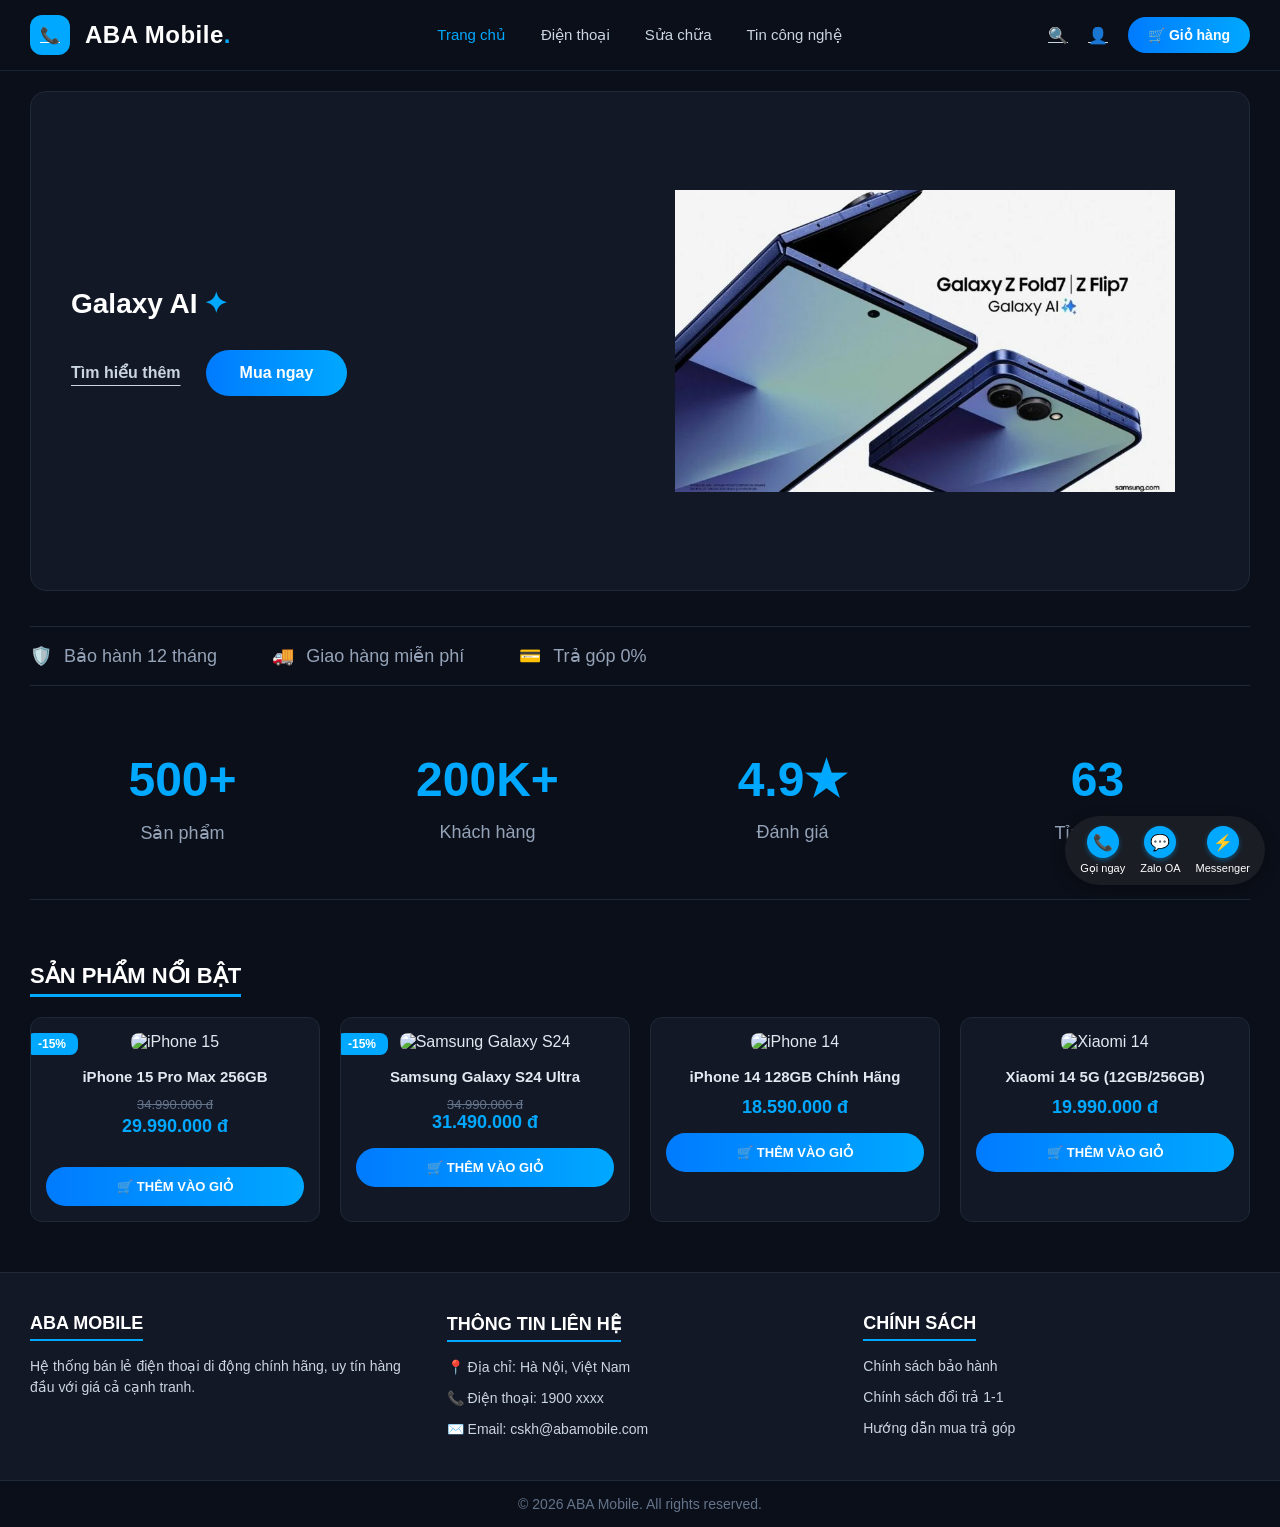
==== view/index.html @ 18c00dc8 "." ====
<!doctype html>
<html lang="vi">
  <head>
    <meta charset="UTF-8" />
    <meta name="viewport" content="width=device-width, initial-scale=1.0" />
    <link rel="stylesheet" href="../public/css/style.css" />
    <title>ABA Mobile</title>
  </head>

  <body>
    <header class="modern-header">
      <div class="container header-inner">
        <div class="header-left">
          <a href="tel:1900xxxx" class="btn-phone-icon"> 📞 </a>

          <a href="index.html" class="modern-logo">
            ABA Mobile<span class="dot">.</span>
          </a>
        </div>

        <nav class="header-center">
          <ul class="modern-menu">
            <li><a href="index.html" class="active">Trang chủ</a></li>
            <li><a href="dienthoai.html">Điện thoại</a></li>
            <li><a href="suachua.html">Sửa chữa</a></li>
            <li><a href="tincongnghe.html">Tin công nghệ</a></li>
          </ul>
        </nav>

        <div class="header-right">
          <a href="#" class="icon-action" title="Tìm kiếm">🔍</a>
          <a href="#" class="icon-action" title="Tài khoản">👤</a>

          <a href="cart.html" class="btn-cart-modern">
            🛒 Giỏ hàng
            <span id="cart-badge" style="display: none">0</span>
          </a>
        </div>
      </div>
    </header>

    <main class="container">
      <section class="hero">
        <div class="hero-content">
          <div class="brand">Galaxy AI<span>✦</span></div>

          <div class="buttons">
            <a href="#" class="learn-more">Tìm hiểu thêm</a>
            <a href="#" class="buy-now">Mua ngay</a>
          </div>
        </div>

        <div class="hero-image">
          <img src="../public/images/Fold7.webp" alt="Galaxy AI" />
        </div>
      </section>

      <section class="service-stats">
        <div class="service-top">
          <div class="service-top-item">🛡️ <span>Bảo hành 12 tháng</span></div>
          <div class="service-top-item">🚚 <span>Giao hàng miễn phí</span></div>
          <div class="service-top-item">💳 <span>Trả góp 0%</span></div>
        </div>

        <div class="stats-grid">
          <div class="stats-item">
            <h3>500+</h3>
            <p>Sản phẩm</p>
          </div>

          <div class="stats-item">
            <h3>200K+</h3>
            <p>Khách hàng</p>
          </div>

          <div class="stats-item">
            <h3>4.9★</h3>
            <p>Đánh giá</p>
          </div>

          <div class="stats-item">
            <h3>63</h3>
            <p>Tỉnh thành</p>
          </div>
        </div>
      </section>

      <br />

      <h2 class="section-title" style="margin-top: 0">SẢN PHẨM NỔI BẬT</h2>

      <div class="product-grid">
        <div class="product-card">
          <span class="badge badge-sale">-15%</span>
          <img
            src="https://placehold.co/250x250/eeeeee/333333?text=iPhone+15"
            alt="iPhone 15"
          />
          <h3 class="product-title">iPhone 15 Pro Max 256GB</h3>
          <div class="price-group">
            <p class="old-price">34.990.000 đ</p>
            <p class="product-price">29.990.000 đ</p>
          </div>
          <button
            class="btn-add-cart"
            onclick="
              addToCart(
                'sp01',
                'iPhone 15 Pro Max 256GB',
                29990000,
                'https://placehold.co/250x250/eeeeee/333333?text=iPhone+15',
              )
            "
          >
            🛒 Thêm vào giỏ
          </button>
        </div>

        <div class="product-card">
          <span class="badge badge-sale">-15%</span>
          <img
            src="https://placehold.co/250x250/eeeeee/333333?text=Galaxy+S24"
            alt="Samsung Galaxy S24"
          />
          <h3 class="product-title">Samsung Galaxy S24 Ultra</h3>
          <p class="old-price">34.990.000 đ</p>
          <p class="product-price">31.490.000 đ</p>
          <button
            class="btn-add-cart"
            onclick="
              addToCart(
                'sp02',
                'Samsung Galaxy S24 Ultra',
                31490000,
                'https://placehold.co/250x250/eeeeee/333333?text=Galaxy+S24',
              )
            "
          >
            🛒 Thêm vào giỏ
          </button>
        </div>

        <div class="product-card">
          <img
            src="https://placehold.co/250x250/eeeeee/333333?text=iPhone+14"
            alt="iPhone 14"
          />
          <h3 class="product-title">iPhone 14 128GB Chính Hãng</h3>
          <p class="product-price">18.590.000 đ</p>
          <button
            class="btn-add-cart"
            onclick="
              addToCart(
                'sp03',
                'iPhone 14 128GB Chính Hãng',
                18590000,
                'https://placehold.co/250x250/eeeeee/333333?text=iPhone+14',
              )
            "
          >
            🛒 Thêm vào giỏ
          </button>
        </div>

        <div class="product-card">
          <img
            src="https://placehold.co/250x250/eeeeee/333333?text=Xiaomi+14"
            alt="Xiaomi 14"
          />
          <h3 class="product-title">Xiaomi 14 5G (12GB/256GB)</h3>
          <p class="product-price">19.990.000 đ</p>
          <button
            class="btn-add-cart"
            onclick="
              addToCart(
                'sp04',
                'Xiaomi 14 5G (12GB/256GB)',
                19990000,
                'https://placehold.co/250x250/eeeeee/333333?text=Xiaomi+14',
              )
            "
          >
            🛒 Thêm vào giỏ
          </button>
        </div>
      </div>
    </main>

    <div class="floating-contact">
      <a href="tel:1900xxxx" class="contact-item">
        <div class="icon-circle">📞</div>
        <span>Gọi ngay</span>
      </a>

      <a href="https://zalo.me/xxxx" target="_blank" class="contact-item">
        <div class="icon-circle">💬</div>
        <span>Zalo OA</span>
      </a>

      <a href="https://m.me/xxxx" target="_blank" class="contact-item">
        <div class="icon-circle">⚡</div>
        <span>Messenger</span>
      </a>
    </div>

    <footer>
      <div class="container footer-content">
        <div class="footer-col">
          <h3>ABA Mobile</h3>
          <p>
            Hệ thống bán lẻ điện thoại di động chính hãng, uy tín hàng đầu với
            giá cả cạnh tranh.
          </p>
        </div>

        <div class="footer-col">
          <h3>Thông Tin Liên Hệ</h3>
          <p>📍 Địa chỉ: Hà Nội, Việt Nam</p>
          <p>📞 Điện thoại: 1900 xxxx</p>
          <p>✉️ Email: cskh@abamobile.com</p>
        </div>

        <div class="footer-col">
          <h3>Chính Sách</h3>
          <p><a href="#">Chính sách bảo hành</a></p>
          <p><a href="#">Chính sách đổi trả 1-1</a></p>
          <p><a href="#">Hướng dẫn mua trả góp</a></p>
        </div>
      </div>

      <div class="footer-bottom">
        <p>&copy; 2026 ABA Mobile. All rights reserved.</p>
      </div>
    </footer>

    <div id="toast"></div>

    <script src="../public/js/cart.js"></script>
  </body>
</html>
---- public/css/style.css ----
* {
  margin: 0;
  padding: 0;
  box-sizing: border-box;
  font-family: Arial, Helvetica, sans-serif;
}

body {
  background-color: #0b0f19; /* Nền Dark Mode mặc định */
  color: #e2e8f0;
}

.container {
  width: 100%;
  max-width: 2500px;
  margin: 0 auto;
  padding: 0 30px;
}

/* =========================================
   2. HEADER MODERN (DARK THEME)
========================================= */
.modern-header {
  background-color: #0b0f19;
  border-bottom: 1px solid #1a2235;
  padding: 15px 0;
}
.header-inner {
  display: flex;
  justify-content: space-between;
  align-items: center;
}
.header-left {
  display: flex;
  align-items: center;
  gap: 15px;
}

.btn-phone-icon {
  background-color: #00a8ff;
  color: white;
  width: 40px;
  height: 40px;
  border-radius: 12px;
  display: flex;
  justify-content: center;
  align-items: center;
  transition: 0.3s;
}
.btn-phone-icon:hover {
  background-color: #008be5;
  transform: scale(1.05);
}

.modern-logo {
  color: white;
  font-size: 24px;
  font-weight: 900;
  text-decoration: none;
  letter-spacing: 0.5px;
}
.modern-logo .dot {
  color: #00a8ff;
}

.header-center {
  flex-grow: 1;
  display: flex;
  justify-content: center;
}
.modern-menu {
  display: flex;
  list-style: none;
  gap: 35px;
  margin: 0;
  padding: 0;
}
.modern-menu a {
  color: #cbd5e1;
  text-decoration: none;
  font-size: 15px;
  font-weight: 500;
  transition: 0.3s;
}
.modern-menu a:hover,
.modern-menu a.active {
  color: #00a8ff;
}

/* Menu con xổ xuống (Dropdown) tối ưu cho Dark Mode */
.has-dropdown {
  position: relative;
}
.dropdown-menu {
  list-style: none;
  position: absolute;
  background-color: #1a2235;
  min-width: 220px;
  box-shadow: 0 5px 15px rgba(0, 0, 0, 0.5);
  border-radius: 8px;
  padding: 5px 0;
  z-index: 1000;
  opacity: 0;
  visibility: hidden;
  transform: translateY(10px);
  transition: all 0.3s ease;
  top: calc(100% + 10px);
  left: 0;
  border: 1px solid #2d3748;
}
.has-dropdown:hover > .dropdown-menu {
  opacity: 1;
  visibility: visible;
  transform: translate(0, 0);
}
.dropdown-menu a {
  display: block;
  padding: 12px 20px;
  color: #cbd5e1;
  border-bottom: 1px solid #2d3748;
}
.dropdown-menu li:last-child a {
  border-bottom: none;
}
.dropdown-menu a:hover {
  background-color: #121826;
  color: #00a8ff;
  padding-left: 25px;
}

.header-right {
  display: flex;
  align-items: center;
  gap: 20px;
}
.icon-action {
  color: #cbd5e1;
  transition: 0.3s;
  display: flex;
  align-items: center;
}
.icon-action:hover {
  color: #00a8ff;
  transform: scale(1.1);
}

.btn-cart-modern {
  background: linear-gradient(90deg, #007bff, #00a8ff);
  color: white;
  text-decoration: none;
  padding: 10px 20px;
  border-radius: 30px;
  font-weight: bold;
  font-size: 14px;
  display: flex;
  align-items: center;
  gap: 8px;
  transition: 0.3s;
}
.btn-cart-modern:hover {
  opacity: 0.9;
  transform: scale(1.03);
}

/* =========================================
   3. HERO SECTION (BANNER TỐI ƯU DARK MODE)
========================================= */
.hero {
  width: 100%;
  min-height: 500px;
  display: flex;
  align-items: center;
  justify-content: space-between;
  padding: 50px 40px;
  background-color: #121826;
  border-radius: 16px;
  margin-top: 20px;
  border: 1px solid #1f2937;
  position: relative;
  overflow: hidden;
}
.hero-content {
  width: 45%;
  z-index: 2;
}
.hero-content h1 {
  font-size: 48px;
  line-height: 1.1;
  font-weight: 800;
  color: #ffffff;
  margin-bottom: 25px;
}
.brand {
  font-size: 28px;
  font-weight: 800;
  color: #ffffff;
  margin-bottom: 30px;
}
.brand span {
  color: #00a8ff;
  margin-left: 6px;
}

.buttons {
  display: flex;
  align-items: center;
  gap: 25px;
}
.learn-more {
  color: #cbd5e1;
  font-size: 16px;
  font-weight: 700;
  text-decoration: underline;
  text-underline-offset: 7px;
  transition: 0.3s;
}
.learn-more:hover {
  color: #00a8ff;
}
.buy-now {
  padding: 14px 34px;
  border-radius: 30px;
  color: #fff;
  background: linear-gradient(90deg, #007bff, #00a8ff);
  font-size: 16px;
  font-weight: 700;
  text-decoration: none;
  transition: 0.3s;
  border: none;
}
.buy-now:hover {
  transform: translateY(-3px);
  box-shadow: 0 5px 15px rgba(0, 168, 255, 0.4);
}

.hero-image {
  width: 50%;
  display: flex;
  justify-content: center;
  align-items: center;
  position: relative;
}
.hero-image img {
  width: 100%;
  max-width: 500px;
  display: block;
  object-fit: cover;
}

@media (max-width: 900px) {
  .hero {
    flex-direction: column;
    text-align: center;
    padding: 40px 20px;
  }
  .hero-content,
  .hero-image {
    width: 100%;
  }
  .buttons {
    justify-content: center;
  }
}

/* =========================================
   4. LƯỚI SẢN PHẨM NỔI BẬT
========================================= */
.section-title {
  margin: 50px 0 20px 0;
  font-size: 22px;
  color: #ffffff;
  border-bottom: 3px solid #00a8ff;
  display: inline-block;
  padding-bottom: 5px;
  text-transform: uppercase;
}

.product-grid {
  display: grid;
  grid-template-columns: repeat(4, 1fr);
  gap: 20px;
  margin-bottom: 50px;
}

.product-card {
  background-color: #121826;
  border: 1px solid #1f2937;
  border-radius: 12px;
  padding: 15px;
  text-align: center;
  transition: 0.3s;
  position: relative;
  overflow: hidden;
}
.product-card:hover {
  transform: translateY(-5px);
  box-shadow: 0 8px 20px rgba(0, 0, 0, 0.5);
  border-color: #00a8ff;
}
.product-card img {
  width: 100%;
  max-width: 200px;
  margin-bottom: 15px;
  border-radius: 8px;
}

.badge {
  position: absolute;
  top: 15px;
  left: -5px;
  background-color: #00a8ff;
  color: white;
  font-size: 12px;
  font-weight: bold;
  padding: 4px 12px;
  border-radius: 8px;
  z-index: 2;
}

.product-title {
  font-size: 15px;
  color: #e2e8f0;
  margin-bottom: 10px;
  line-height: 1.4;
}
.price-group {
  display: flex;
  flex-direction: column;
  align-items: center;
  gap: 4px;
  margin-bottom: 15px;
}
.old-price {
  font-size: 13px;
  color: #64748b;
  text-decoration: line-through;
}
.product-price {
  color: #00a8ff;
  font-weight: bold;
  font-size: 18px;
  margin-bottom: 15px;
} /* Margin cho SP ko có giá cũ */

.btn-add-cart {
  background: linear-gradient(90deg, #007bff, #00a8ff);
  color: white;
  border: none;
  padding: 12px;
  border-radius: 30px;
  cursor: pointer;
  font-weight: bold;
  width: 100%;
  font-size: 13px;
  text-transform: uppercase;
  transition: 0.3s;
}
.btn-add-cart:hover {
  background: linear-gradient(90deg, #0056b3, #007bff);
  transform: scale(1.02);
}

/* =========================================
   5. NÚT LIÊN HỆ NỔI (BẢN MINI)
========================================= */
.floating-contact {
  position: fixed;
  bottom: 15px;
  right: 15px;
  background-color: #1a1d24;
  padding: 10px 15px;
  border-radius: 50px;
  display: flex;
  gap: 15px;
  box-shadow: 0 4px 15px rgba(0, 0, 0, 0.3);
  z-index: 9999;
}
.contact-item {
  display: flex;
  flex-direction: column;
  align-items: center;
  text-decoration: none;
  color: white;
  font-size: 11px;
  transition: 0.3s;
}
.contact-item:hover {
  transform: translateY(-3px);
}
.icon-circle {
  background-color: #00a8ff;
  width: 32px;
  height: 32px;
  border-radius: 50%;
  display: flex;
  justify-content: center;
  align-items: center;
  font-size: 16px;
  color: #fff;
  margin-bottom: 4px;
  box-shadow: 0 2px 5px rgba(0, 168, 255, 0.4);
}

/* =========================================
   6. FOOTER (CHÂN TRANG)
========================================= */
footer {
  background-color: #121826;
  border-top: 1px solid #1f2937;
  padding-top: 40px;
  margin-top: 50px;
}
.footer-content {
  display: grid;
  grid-template-columns: repeat(3, 1fr);
  gap: 30px;
  margin-bottom: 30px;
}
.footer-col h3 {
  color: #ffffff;
  margin-bottom: 15px;
  font-size: 18px;
  text-transform: uppercase;
  border-bottom: 2px solid #00a8ff;
  display: inline-block;
  padding-bottom: 5px;
}
.footer-col p {
  margin-bottom: 10px;
  line-height: 1.5;
  font-size: 14px;
  color: #cbd5e1;
}
.footer-col a {
  color: #cbd5e1;
  text-decoration: none;
  transition: 0.3s;
}
.footer-col a:hover {
  color: #00a8ff;
}
.footer-bottom {
  background-color: #0b0f19;
  text-align: center;
  padding: 15px 0;
  font-size: 14px;
  color: #64748b;
  border-top: 1px solid #1f2937;
}
.service-stats {
  margin: 35px 0 45px;
  border-top: 1px solid #1f2937;
  border-bottom: 1px solid #1f2937;
  padding: 0 0 55px;
}

.service-top {
  display: flex;
  align-items: center;
  gap: 55px;
  padding: 18px 0;
  border-bottom: 1px solid #1f2937;
}

.service-top-item {
  color: #94a3b8;
  font-size: 18px;
  font-weight: 500;
  display: flex;
  align-items: center;
  gap: 12px;
}

.service-top-item:first-child,
.service-top-item:nth-child(2),
.service-top-item:nth-child(3) {
  color: #00a8ff;
}

.service-top-item span {
  color: #94a3b8;
}

.stats-grid {
  display: grid;
  grid-template-columns: repeat(4, 1fr);
  text-align: center;
  padding-top: 70px;
}

.stats-item h3 {
  font-size: 48px;
  color: #00a8ff;
  font-weight: 900;
  margin-bottom: 18px;
  line-height: 1;
}

.stats-item p {
  color: #94a3b8;
  font-size: 18px;
  font-weight: 500;
}

@media (max-width: 900px) {
  .service-top {
    flex-wrap: wrap;
    gap: 20px;
  }

  .stats-grid {
    grid-template-columns: repeat(2, 1fr);
    gap: 35px;
  }
}

@media (max-width: 500px) {
  .stats-grid {
    grid-template-columns: 1fr;
  }
}
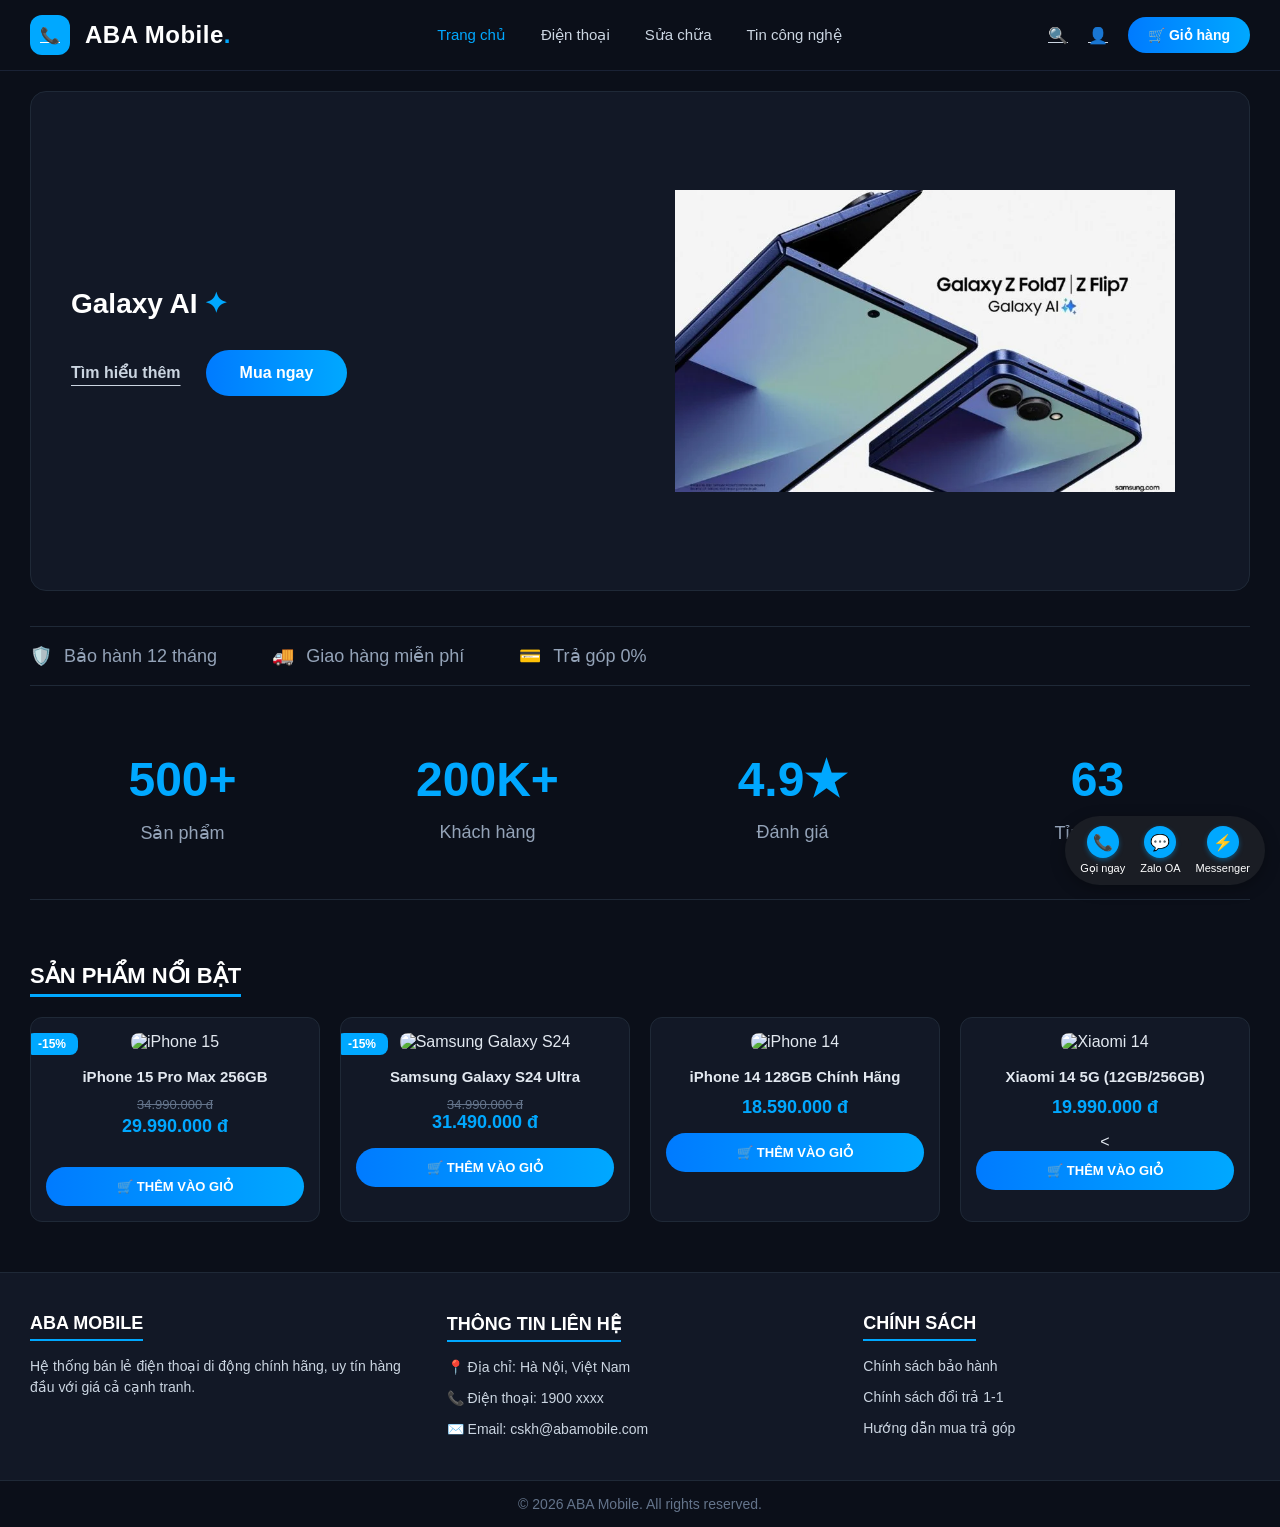
==== commit a55a53dd: "canh" ====
--- a/view/index.html
+++ b/view/index.html
@@ -102,18 +102,11 @@
             <p class="product-price">29.990.000 đ</p>
           </div>
           <button
-            class="btn-add-cart"
-            onclick="
-              addToCart(
-                'sp01',
-                'iPhone 15 Pro Max 256GB',
-                29990000,
-                'https://placehold.co/250x250/eeeeee/333333?text=iPhone+15',
-              )
-            "
-          >
-            🛒 Thêm vào giỏ
-          </button>
+    class="btn-add-cart"
+    onclick="addToCart('iphone15','iPhone 15 Pro Max 256GB',29990000,'https://placehold.co/250x250/eeeeee/333333?text=iPhone+15')">
+    🛒 Thêm vào giỏ
+</button>
+            
         </div>
 
         <div class="product-card">
@@ -126,18 +119,12 @@
           <p class="old-price">34.990.000 đ</p>
           <p class="product-price">31.490.000 đ</p>
           <button
-            class="btn-add-cart"
-            onclick="
-              addToCart(
-                'sp02',
-                'Samsung Galaxy S24 Ultra',
-                31490000,
-                'https://placehold.co/250x250/eeeeee/333333?text=Galaxy+S24',
-              )
-            "
-          >
-            🛒 Thêm vào giỏ
-          </button>
+    class="btn-add-cart"
+    onclick="addToCart('s24ultra','Samsung Galaxy S24 Ultra',31490000,'https://placehold.co/250x250/eeeeee/333333?text=Galaxy+S24')">
+    🛒 Thêm vào giỏ
+</button>
+
+            
         </div>
 
         <div class="product-card">
@@ -148,18 +135,12 @@
           <h3 class="product-title">iPhone 14 128GB Chính Hãng</h3>
           <p class="product-price">18.590.000 đ</p>
           <button
-            class="btn-add-cart"
-            onclick="
-              addToCart(
-                'sp03',
-                'iPhone 14 128GB Chính Hãng',
-                18590000,
-                'https://placehold.co/250x250/eeeeee/333333?text=iPhone+14',
-              )
-            "
-          >
-            🛒 Thêm vào giỏ
-          </button>
+    class="btn-add-cart"
+    onclick="addToCart('iphone14','iPhone 14 128GB Chính Hãng',18590000,'https://placehold.co/250x250/eeeeee/333333?text=iPhone+14')">
+    🛒 Thêm vào giỏ
+</button>
+
+            
         </div>
 
         <div class="product-card">
@@ -169,19 +150,13 @@
           />
           <h3 class="product-title">Xiaomi 14 5G (12GB/256GB)</h3>
           <p class="product-price">19.990.000 đ</p>
-          <button
-            class="btn-add-cart"
-            onclick="
-              addToCart(
-                'sp04',
-                'Xiaomi 14 5G (12GB/256GB)',
-                19990000,
-                'https://placehold.co/250x250/eeeeee/333333?text=Xiaomi+14',
-              )
-            "
-          >
-            🛒 Thêm vào giỏ
-          </button>
+          <
+<button
+    class="btn-add-cart"
+    onclick="addToCart('xiaomi14','Xiaomi 14 5G (12GB/256GB)',19990000,'https://placehold.co/250x250/eeeeee/333333?text=Xiaomi+14')">
+    🛒 Thêm vào giỏ
+</button>
+            
         </div>
       </div>
     </main>
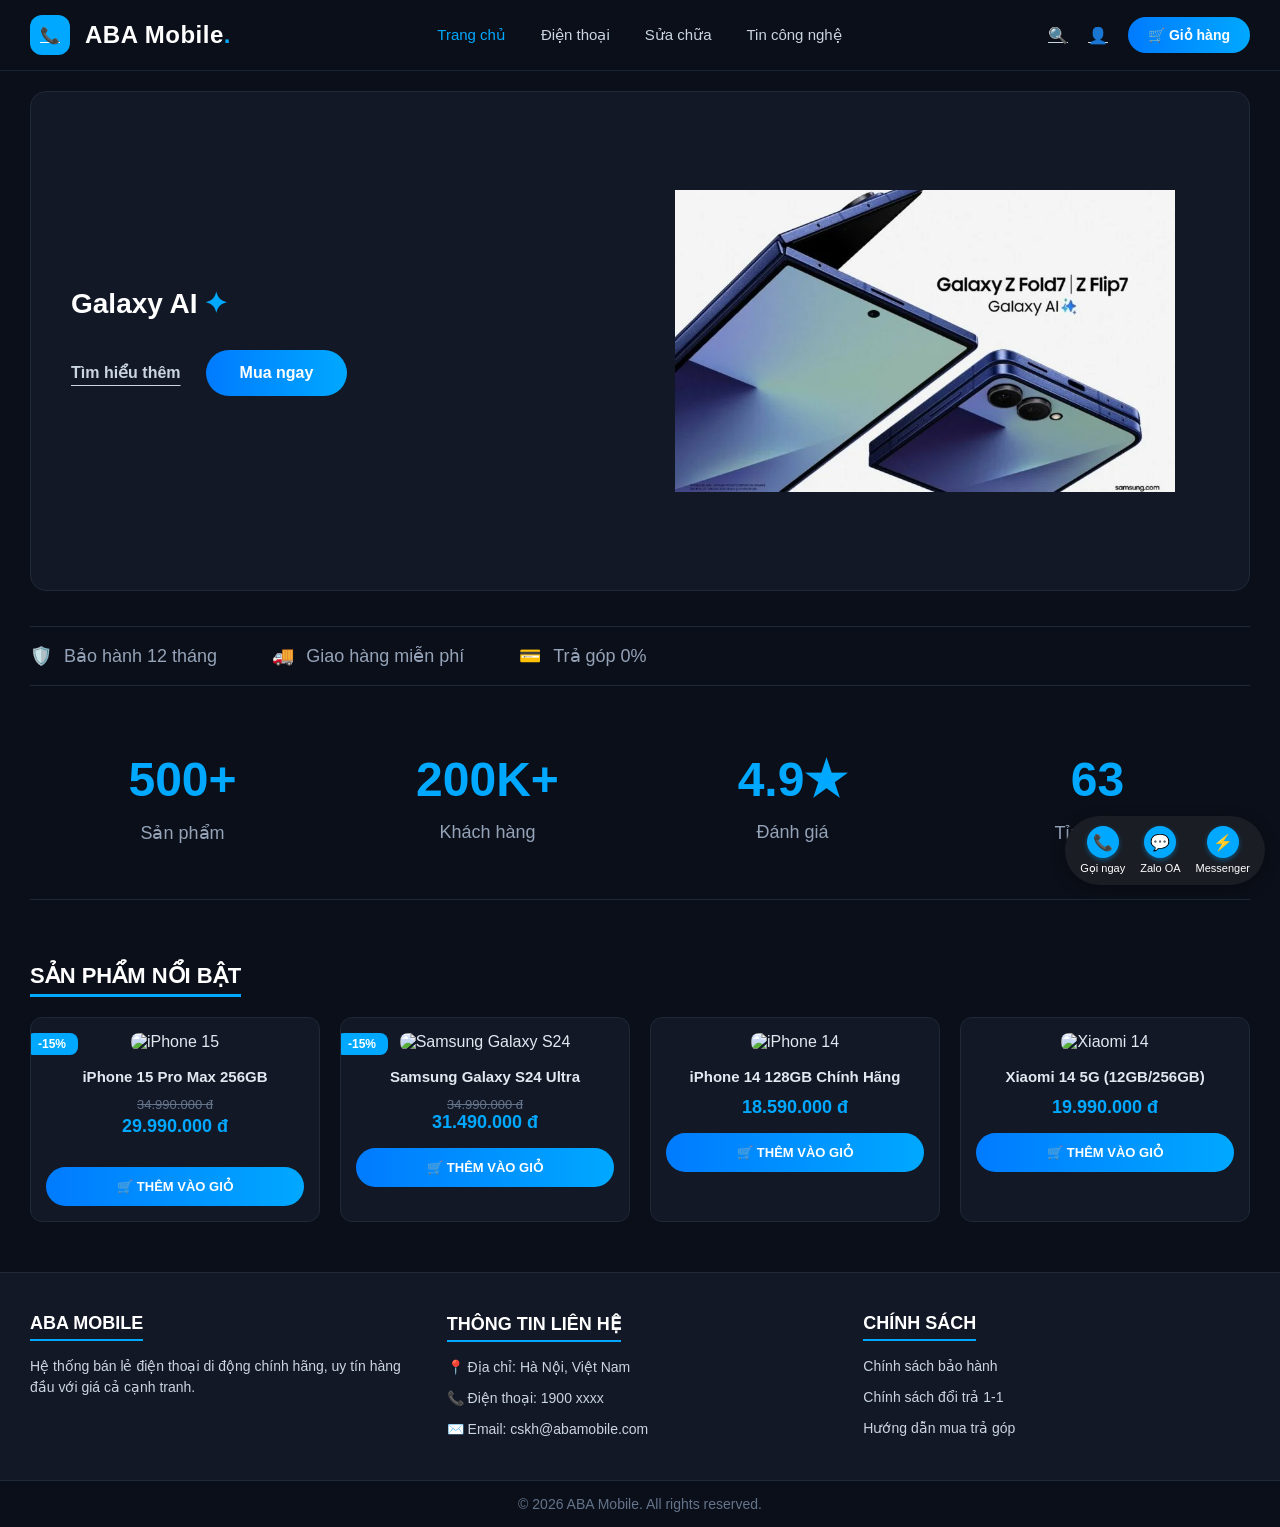
==== commit e57e0116: "vanhthangroi" ====
--- a/view/index.html
+++ b/view/index.html
@@ -150,7 +150,7 @@
           />
           <h3 class="product-title">Xiaomi 14 5G (12GB/256GB)</h3>
           <p class="product-price">19.990.000 đ</p>
-          <
+          
 <button
     class="btn-add-cart"
     onclick="addToCart('xiaomi14','Xiaomi 14 5G (12GB/256GB)',19990000,'https://placehold.co/250x250/eeeeee/333333?text=Xiaomi+14')">
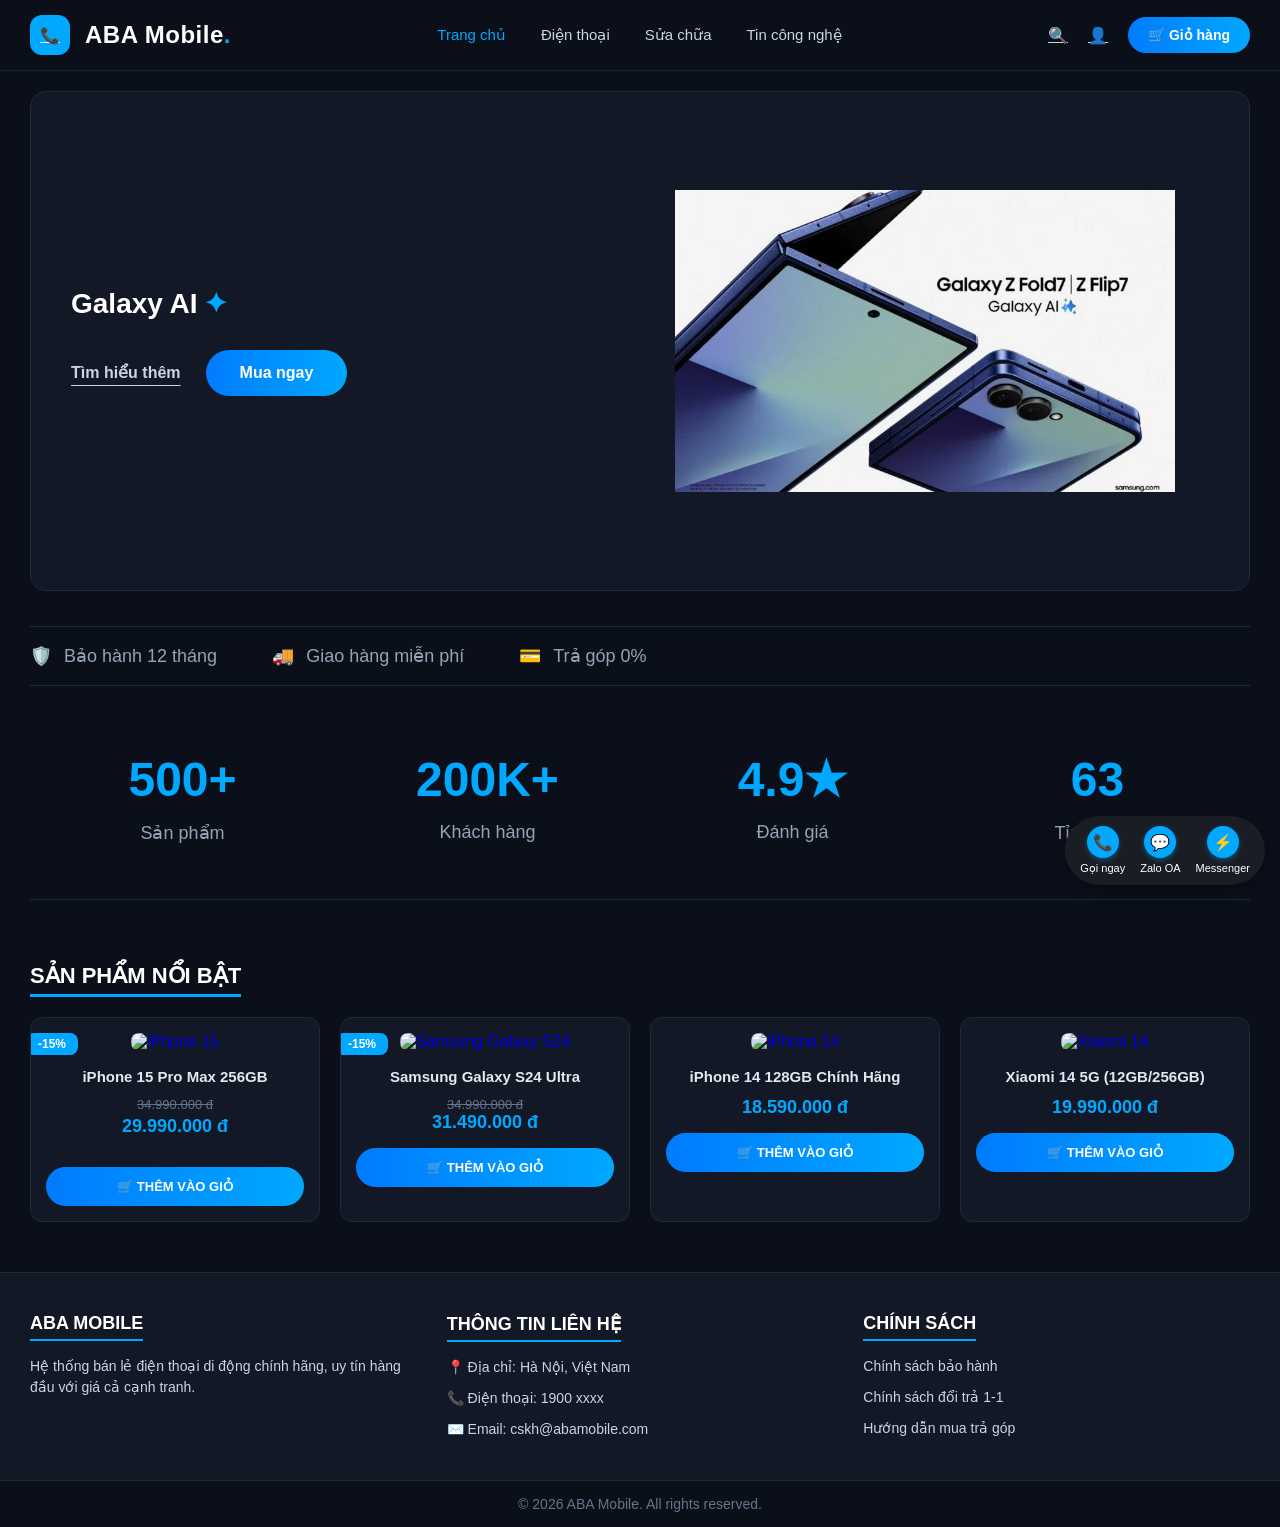
==== commit 91907fe7: "." ====
--- a/view/index.html
+++ b/view/index.html
@@ -92,71 +92,107 @@
       <div class="product-grid">
         <div class="product-card">
           <span class="badge badge-sale">-15%</span>
-          <img
-            src="https://placehold.co/250x250/eeeeee/333333?text=iPhone+15"
-            alt="iPhone 15"
-          />
-          <h3 class="product-title">iPhone 15 Pro Max 256GB</h3>
+          <a href="detail.html" style="text-decoration: none; display: block">
+            <img
+              src="https://placehold.co/250x250/eeeeee/333333?text=iPhone+15"
+              alt="iPhone 15"
+            />
+            <h3 class="product-title">iPhone 15 Pro Max 256GB</h3>
+          </a>
           <div class="price-group">
             <p class="old-price">34.990.000 đ</p>
             <p class="product-price">29.990.000 đ</p>
           </div>
           <button
-    class="btn-add-cart"
-    onclick="addToCart('iphone15','iPhone 15 Pro Max 256GB',29990000,'https://placehold.co/250x250/eeeeee/333333?text=iPhone+15')">
-    🛒 Thêm vào giỏ
-</button>
-            
+            class="btn-add-cart"
+            onclick="
+              addToCart(
+                'sp01',
+                'iPhone 15 Pro Max 256GB',
+                29990000,
+                'https://placehold.co/250x250/eeeeee/333333?text=iPhone+15',
+              )
+            "
+          >
+            🛒 Thêm vào giỏ
+          </button>
         </div>
 
         <div class="product-card">
           <span class="badge badge-sale">-15%</span>
-          <img
-            src="https://placehold.co/250x250/eeeeee/333333?text=Galaxy+S24"
-            alt="Samsung Galaxy S24"
-          />
-          <h3 class="product-title">Samsung Galaxy S24 Ultra</h3>
+          <a
+            href="../view/deltail.html"
+            style="text-decoration: none; display: block"
+          >
+            <img
+              src="https://placehold.co/250x250/eeeeee/333333?text=Galaxy+S24"
+              alt="Samsung Galaxy S24"
+            />
+            <h3 class="product-title">Samsung Galaxy S24 Ultra</h3>
+          </a>
           <p class="old-price">34.990.000 đ</p>
           <p class="product-price">31.490.000 đ</p>
           <button
-    class="btn-add-cart"
-    onclick="addToCart('s24ultra','Samsung Galaxy S24 Ultra',31490000,'https://placehold.co/250x250/eeeeee/333333?text=Galaxy+S24')">
-    🛒 Thêm vào giỏ
-</button>
-
-            
-        </div>
-
-        <div class="product-card">
-          <img
-            src="https://placehold.co/250x250/eeeeee/333333?text=iPhone+14"
-            alt="iPhone 14"
-          />
-          <h3 class="product-title">iPhone 14 128GB Chính Hãng</h3>
+            class="btn-add-cart"
+            onclick="
+              addToCart(
+                'sp02',
+                'Samsung Galaxy S24 Ultra',
+                31490000,
+                'https://placehold.co/250x250/eeeeee/333333?text=Galaxy+S24',
+              )
+            "
+          >
+            🛒 Thêm vào giỏ
+          </button>
+        </div>
+
+        <div class="product-card">
+          <a href="detail.html" style="text-decoration: none; display: block">
+            <img
+              src="https://placehold.co/250x250/eeeeee/333333?text=iPhone+14"
+              alt="iPhone 14"
+            />
+            <h3 class="product-title">iPhone 14 128GB Chính Hãng</h3>
+          </a>
           <p class="product-price">18.590.000 đ</p>
           <button
-    class="btn-add-cart"
-    onclick="addToCart('iphone14','iPhone 14 128GB Chính Hãng',18590000,'https://placehold.co/250x250/eeeeee/333333?text=iPhone+14')">
-    🛒 Thêm vào giỏ
-</button>
-
-            
-        </div>
-
-        <div class="product-card">
-          <img
-            src="https://placehold.co/250x250/eeeeee/333333?text=Xiaomi+14"
-            alt="Xiaomi 14"
-          />
-          <h3 class="product-title">Xiaomi 14 5G (12GB/256GB)</h3>
+            class="btn-add-cart"
+            onclick="
+              addToCart(
+                'sp03',
+                'iPhone 14 128GB Chính Hãng',
+                18590000,
+                'https://placehold.co/250x250/eeeeee/333333?text=iPhone+14',
+              )
+            "
+          >
+            🛒 Thêm vào giỏ
+          </button>
+        </div>
+
+        <div class="product-card">
+          <a href="detail.html" style="text-decoration: none; display: block">
+            <img
+              src="https://placehold.co/250x250/eeeeee/333333?text=Xiaomi+14"
+              alt="Xiaomi 14"
+            />
+            <h3 class="product-title">Xiaomi 14 5G (12GB/256GB)</h3>
+          </a>
           <p class="product-price">19.990.000 đ</p>
-          
-<button
-    class="btn-add-cart"
-    onclick="addToCart('xiaomi14','Xiaomi 14 5G (12GB/256GB)',19990000,'https://placehold.co/250x250/eeeeee/333333?text=Xiaomi+14')">
-    🛒 Thêm vào giỏ
-</button>
-            
+          <button
+            class="btn-add-cart"
+            onclick="
+              addToCart(
+                'sp04',
+                'Xiaomi 14 5G (12GB/256GB)',
+                19990000,
+                'https://placehold.co/250x250/eeeeee/333333?text=Xiaomi+14',
+              )
+            "
+          >
+            🛒 Thêm vào giỏ
+          </button>
         </div>
       </div>
     </main>
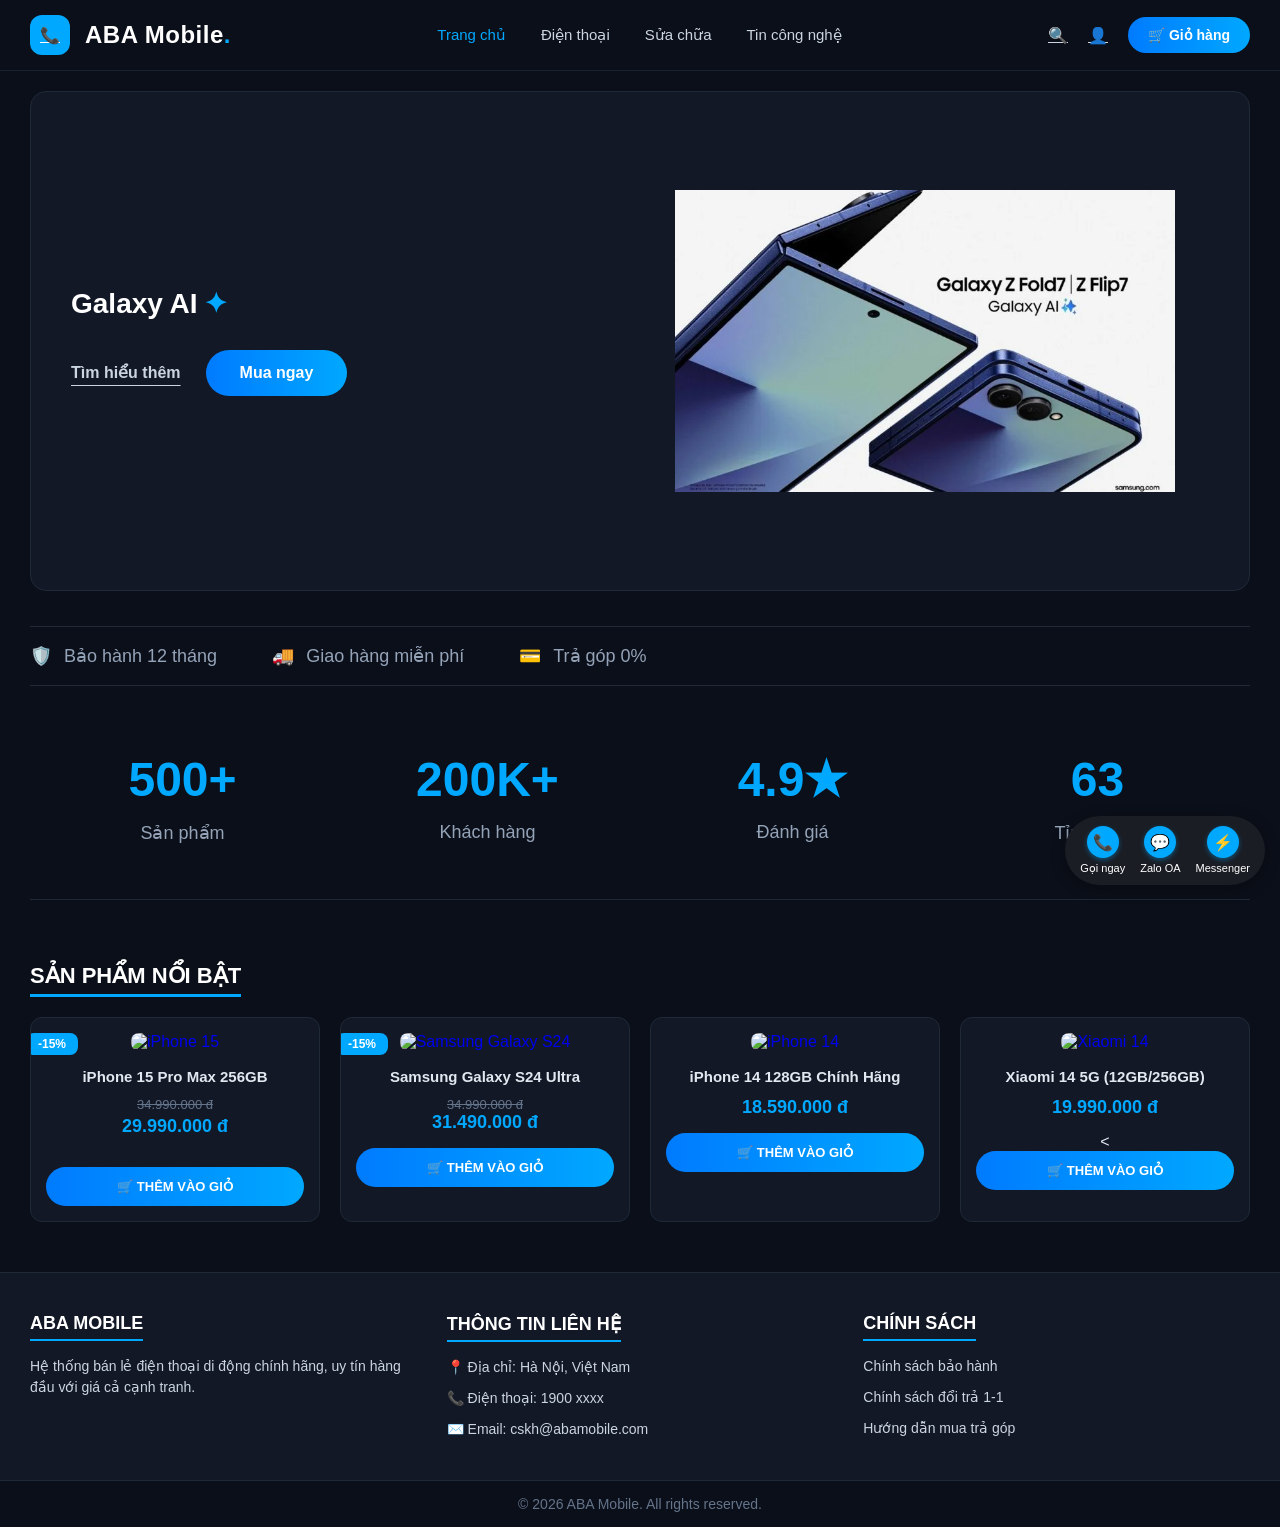
==== commit 7180ae74: "Merge branch 'main' of https://github.com/nbinh2104/web_ban_hang" ====
--- a/view/index.html
+++ b/view/index.html
@@ -104,18 +104,11 @@
             <p class="product-price">29.990.000 đ</p>
           </div>
           <button
-            class="btn-add-cart"
-            onclick="
-              addToCart(
-                'sp01',
-                'iPhone 15 Pro Max 256GB',
-                29990000,
-                'https://placehold.co/250x250/eeeeee/333333?text=iPhone+15',
-              )
-            "
-          >
-            🛒 Thêm vào giỏ
-          </button>
+    class="btn-add-cart"
+    onclick="addToCart('iphone15','iPhone 15 Pro Max 256GB',29990000,'https://placehold.co/250x250/eeeeee/333333?text=iPhone+15')">
+    🛒 Thêm vào giỏ
+</button>
+            
         </div>
 
         <div class="product-card">
@@ -133,18 +126,12 @@
           <p class="old-price">34.990.000 đ</p>
           <p class="product-price">31.490.000 đ</p>
           <button
-            class="btn-add-cart"
-            onclick="
-              addToCart(
-                'sp02',
-                'Samsung Galaxy S24 Ultra',
-                31490000,
-                'https://placehold.co/250x250/eeeeee/333333?text=Galaxy+S24',
-              )
-            "
-          >
-            🛒 Thêm vào giỏ
-          </button>
+    class="btn-add-cart"
+    onclick="addToCart('s24ultra','Samsung Galaxy S24 Ultra',31490000,'https://placehold.co/250x250/eeeeee/333333?text=Galaxy+S24')">
+    🛒 Thêm vào giỏ
+</button>
+
+            
         </div>
 
         <div class="product-card">
@@ -157,18 +144,12 @@
           </a>
           <p class="product-price">18.590.000 đ</p>
           <button
-            class="btn-add-cart"
-            onclick="
-              addToCart(
-                'sp03',
-                'iPhone 14 128GB Chính Hãng',
-                18590000,
-                'https://placehold.co/250x250/eeeeee/333333?text=iPhone+14',
-              )
-            "
-          >
-            🛒 Thêm vào giỏ
-          </button>
+    class="btn-add-cart"
+    onclick="addToCart('iphone14','iPhone 14 128GB Chính Hãng',18590000,'https://placehold.co/250x250/eeeeee/333333?text=iPhone+14')">
+    🛒 Thêm vào giỏ
+</button>
+
+            
         </div>
 
         <div class="product-card">
@@ -180,19 +161,13 @@
             <h3 class="product-title">Xiaomi 14 5G (12GB/256GB)</h3>
           </a>
           <p class="product-price">19.990.000 đ</p>
-          <button
-            class="btn-add-cart"
-            onclick="
-              addToCart(
-                'sp04',
-                'Xiaomi 14 5G (12GB/256GB)',
-                19990000,
-                'https://placehold.co/250x250/eeeeee/333333?text=Xiaomi+14',
-              )
-            "
-          >
-            🛒 Thêm vào giỏ
-          </button>
+          <
+<button
+    class="btn-add-cart"
+    onclick="addToCart('xiaomi14','Xiaomi 14 5G (12GB/256GB)',19990000,'https://placehold.co/250x250/eeeeee/333333?text=Xiaomi+14')">
+    🛒 Thêm vào giỏ
+</button>
+            
         </div>
       </div>
     </main>
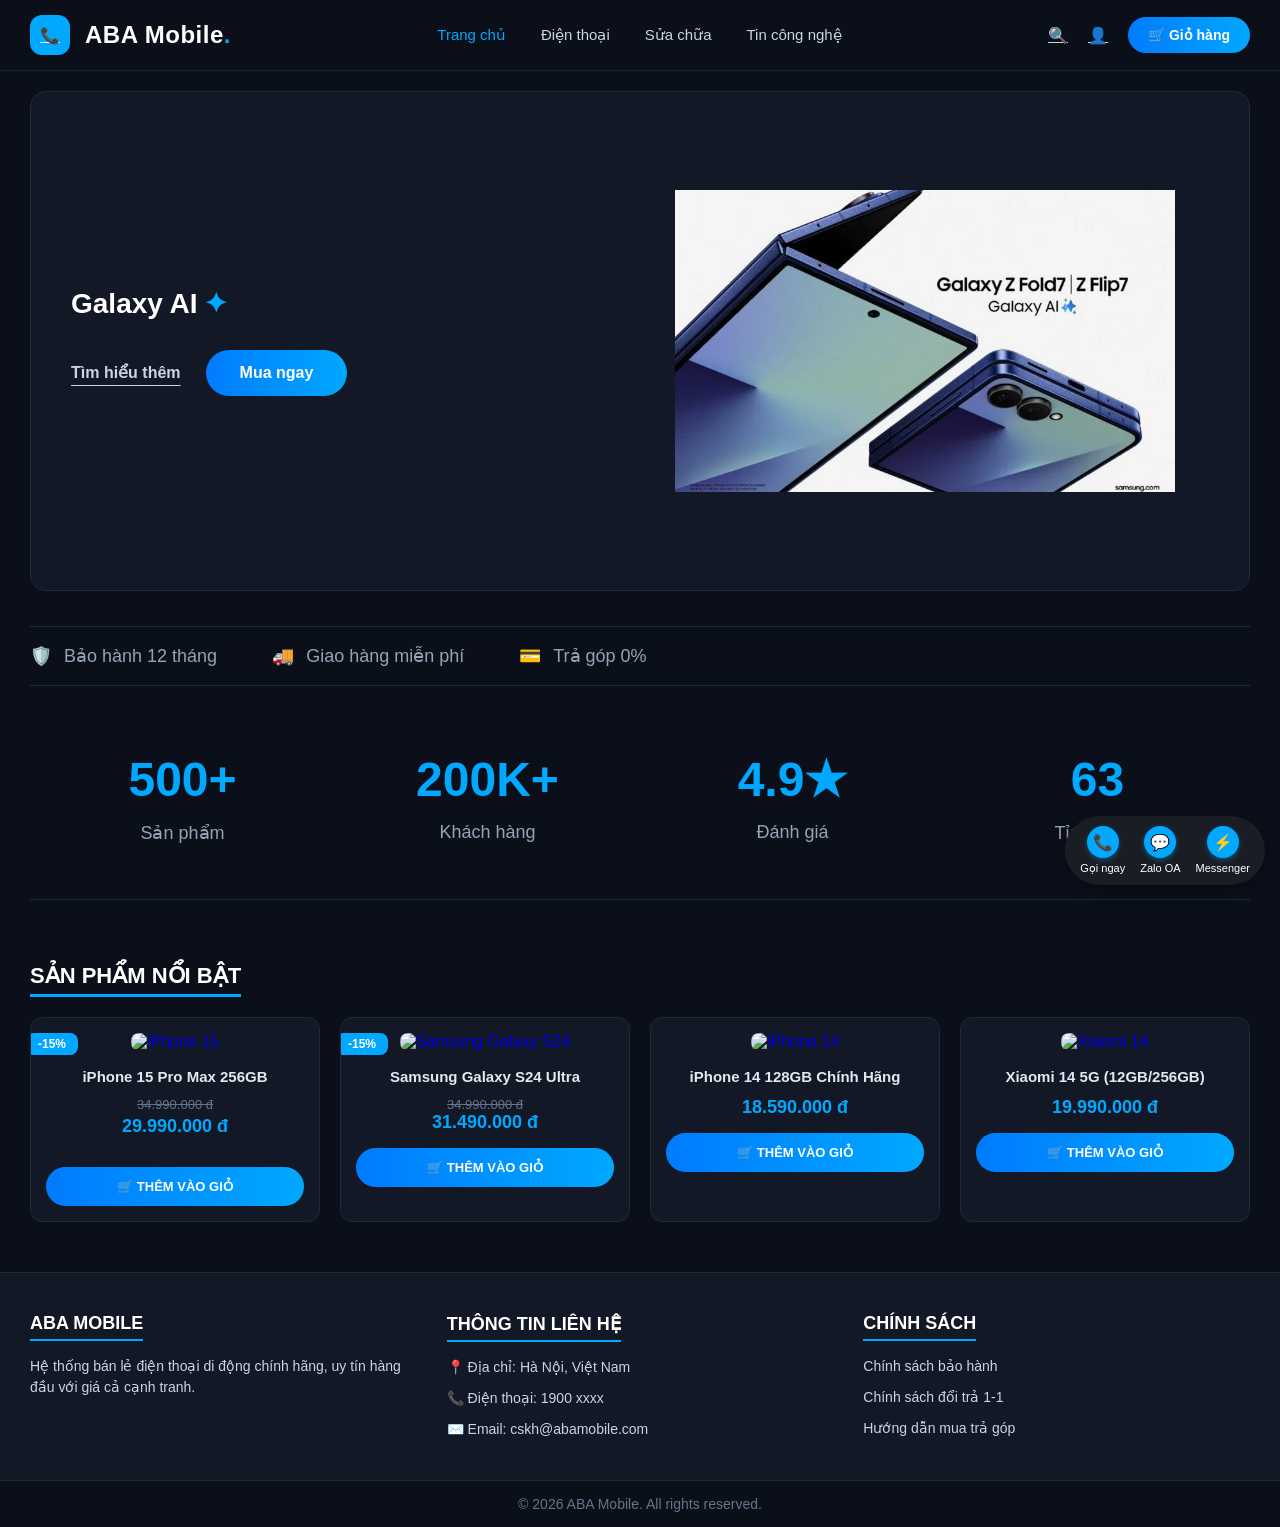
==== commit 78ca4459: "Merge branch 'main' of https://github.com/nbinh2104/web_ban_hang" ====
--- a/view/index.html
+++ b/view/index.html
@@ -161,7 +161,7 @@
             <h3 class="product-title">Xiaomi 14 5G (12GB/256GB)</h3>
           </a>
           <p class="product-price">19.990.000 đ</p>
-          <
+          
 <button
     class="btn-add-cart"
     onclick="addToCart('xiaomi14','Xiaomi 14 5G (12GB/256GB)',19990000,'https://placehold.co/250x250/eeeeee/333333?text=Xiaomi+14')">
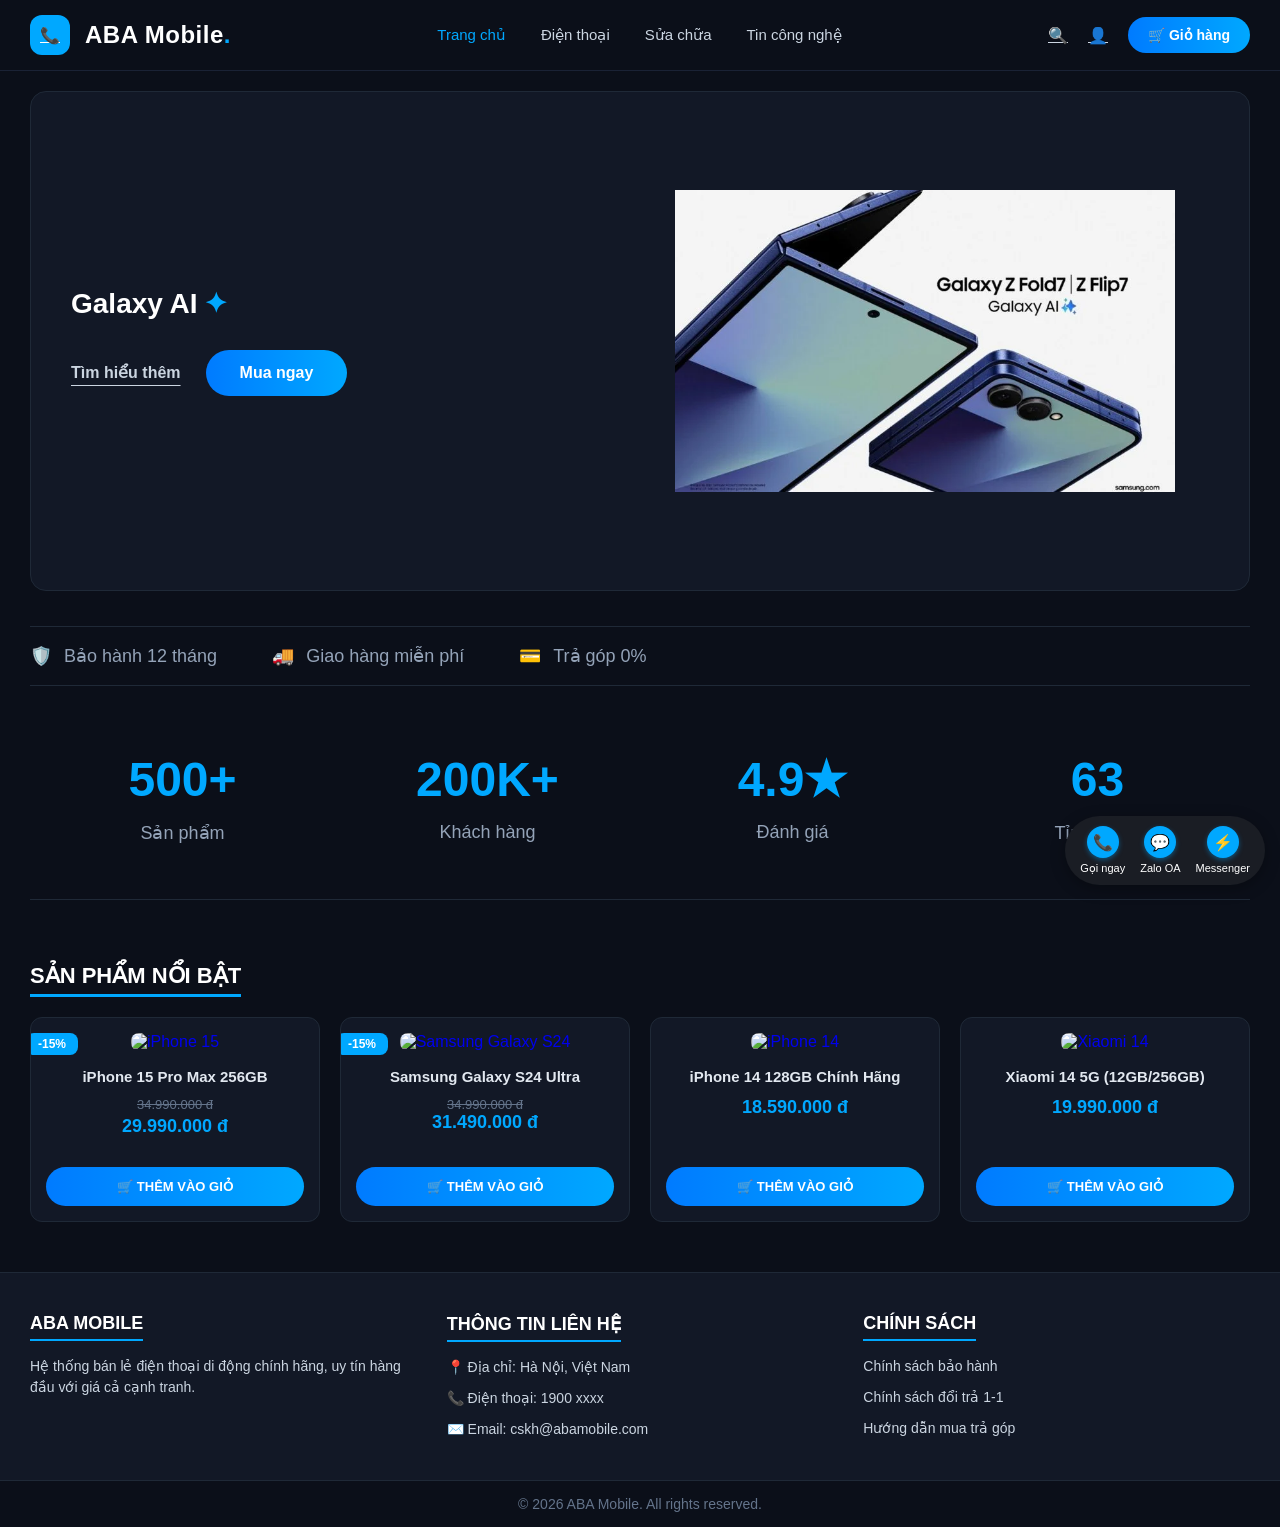
==== commit 6cec52b1: "d" ====
--- a/view/index.html
+++ b/view/index.html
@@ -92,7 +92,7 @@
       <div class="product-grid">
         <div class="product-card">
           <span class="badge badge-sale">-15%</span>
-          <a href="detail.html" style="text-decoration: none; display: block">
+          <a href="detail.php?id=4" style="text-decoration: none; display: block">
             <img
               src="https://placehold.co/250x250/eeeeee/333333?text=iPhone+15"
               alt="iPhone 15"
@@ -104,17 +104,24 @@
             <p class="product-price">29.990.000 đ</p>
           </div>
           <button
-    class="btn-add-cart"
-    onclick="addToCart('iphone15','iPhone 15 Pro Max 256GB',29990000,'https://placehold.co/250x250/eeeeee/333333?text=iPhone+15')">
-    🛒 Thêm vào giỏ
-</button>
-            
+            class="btn-add-cart"
+            onclick="
+              addToCart(
+                'iphone15',
+                'iPhone 15 Pro Max 256GB',
+                29990000,
+                'https://placehold.co/250x250/eeeeee/333333?text=iPhone+15',
+              )
+            "
+          >
+            🛒 Thêm vào giỏ
+          </button>
         </div>
 
         <div class="product-card">
           <span class="badge badge-sale">-15%</span>
           <a
-            href="../view/deltail.html"
+            href="../view/detail.html"
             style="text-decoration: none; display: block"
           >
             <img
@@ -126,16 +133,22 @@
           <p class="old-price">34.990.000 đ</p>
           <p class="product-price">31.490.000 đ</p>
           <button
-    class="btn-add-cart"
-    onclick="addToCart('s24ultra','Samsung Galaxy S24 Ultra',31490000,'https://placehold.co/250x250/eeeeee/333333?text=Galaxy+S24')">
-    🛒 Thêm vào giỏ
-</button>
-
-            
-        </div>
-
-        <div class="product-card">
-          <a href="detail.html" style="text-decoration: none; display: block">
+            class="btn-add-cart"
+            onclick="
+              addToCart(
+                's24ultra',
+                'Samsung Galaxy S24 Ultra',
+                31490000,
+                'https://placehold.co/250x250/eeeeee/333333?text=Galaxy+S24',
+              )
+            "
+          >
+            🛒 Thêm vào giỏ
+          </button>
+        </div>
+
+        <div class="product-card">
+          <a href="detail.php" style="text-decoration: none; display: block">
             <img
               src="https://placehold.co/250x250/eeeeee/333333?text=iPhone+14"
               alt="iPhone 14"
@@ -144,16 +157,22 @@
           </a>
           <p class="product-price">18.590.000 đ</p>
           <button
-    class="btn-add-cart"
-    onclick="addToCart('iphone14','iPhone 14 128GB Chính Hãng',18590000,'https://placehold.co/250x250/eeeeee/333333?text=iPhone+14')">
-    🛒 Thêm vào giỏ
-</button>
-
-            
-        </div>
-
-        <div class="product-card">
-          <a href="detail.html" style="text-decoration: none; display: block">
+            class="btn-add-cart"
+            onclick="
+              addToCart(
+                'iphone14',
+                'iPhone 14 128GB Chính Hãng',
+                18590000,
+                'https://placehold.co/250x250/eeeeee/333333?text=iPhone+14',
+              )
+            "
+          >
+            🛒 Thêm vào giỏ
+          </button>
+        </div>
+
+        <div class="product-card">
+          <a href="detail.php" style="text-decoration: none; display: block">
             <img
               src="https://placehold.co/250x250/eeeeee/333333?text=Xiaomi+14"
               alt="Xiaomi 14"
@@ -161,13 +180,20 @@
             <h3 class="product-title">Xiaomi 14 5G (12GB/256GB)</h3>
           </a>
           <p class="product-price">19.990.000 đ</p>
-          
-<button
-    class="btn-add-cart"
-    onclick="addToCart('xiaomi14','Xiaomi 14 5G (12GB/256GB)',19990000,'https://placehold.co/250x250/eeeeee/333333?text=Xiaomi+14')">
-    🛒 Thêm vào giỏ
-</button>
-            
+
+          <button
+            class="btn-add-cart"
+            onclick="
+              addToCart(
+                'xiaomi14',
+                'Xiaomi 14 5G (12GB/256GB)',
+                19990000,
+                'https://placehold.co/250x250/eeeeee/333333?text=Xiaomi+14',
+              )
+            "
+          >
+            🛒 Thêm vào giỏ
+          </button>
         </div>
       </div>
     </main>
--- a/public/css/style.css
+++ b/public/css/style.css
@@ -291,6 +291,9 @@
   transition: 0.3s;
   position: relative;
   overflow: hidden;
+  display: flex;
+  flex-direction: column;
+  height: 100%;
 }
 .product-card:hover {
   transform: translateY(-5px);
@@ -354,6 +357,7 @@
   font-size: 13px;
   text-transform: uppercase;
   transition: 0.3s;
+  margin-top: auto;
 }
 .btn-add-cart:hover {
   background: linear-gradient(90deg, #0056b3, #007bff);
